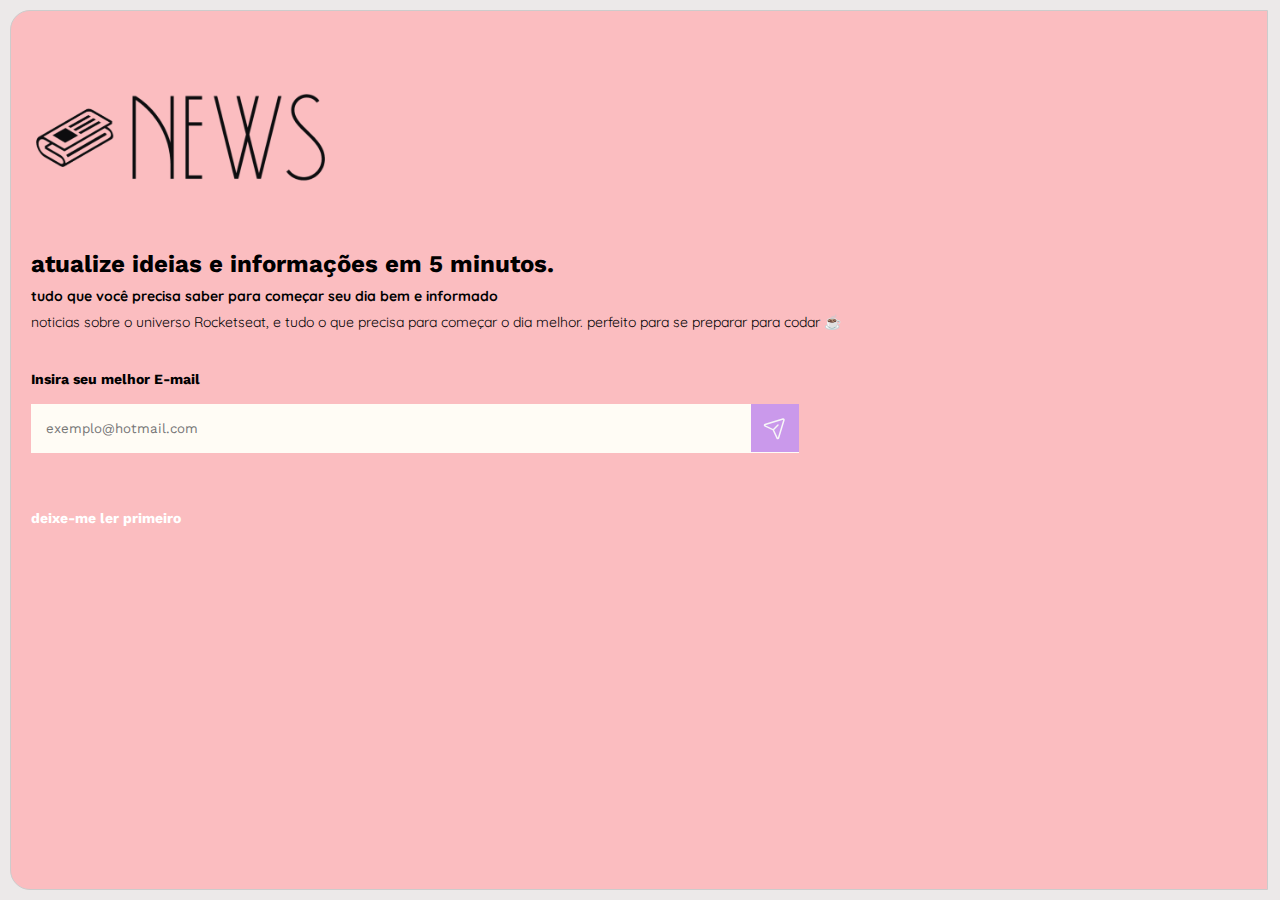
==== index.html @ afa4da66 "article h3 a adjust code" ====
<!DOCTYPE html>
<html lang="pt-br">
<head>
    <!--fontes google aqui-->
    <link rel="preconnect" href="https://fonts.googleapis.com">
    <link rel="preconnect" href="https://fonts.gstatic.com" crossorigin>
    <link href="https://fonts.googleapis.com/css2?family=Quicksand:wght@400;700&family=Work+Sans:wght@400;500;700&display=swap" rel="stylesheet">
    

    <meta charset="UTF-8">
    <meta name="viewport" content="width=device-width, initial-scale=1.0">
    <title>News</title>
    
    <link rel="stylesheet" href="style.css">
</head>
<body>
    


        <main>
            
            <div>
                <img src="./assets/logo.png" alt="logo 'news'">
            </div>
        
            <section>
                
                <h2>atualize ideias e informações em 5 minutos.</h2>
                <h3>tudo que você precisa saber para começar seu dia bem e informado</h3>
                <p>noticias sobre o universo Rocketseat, e tudo o que precisa para começar o dia melhor.
                    perfeito para se preparar para codar ☕</p>
            </section>
            
        

            <!--FORMULÁRIO-->
            
            <form action=""><!-- pode substituir "" por uma URL para que os dados sejam enviados para um servidor externo.-->
              <h3>Insira seu melhor E-mail</h3>
              <fieldset><!--Esta tag define um conjunto de campos de formulário e opcionalmente uma legenda para esses campos. 
                                É usado para agrupar elementos relacionados do formulário.-->
                
                <label for="email"></label>
                <br>
                <input id="email" type="email" name="email" placeholder="exemplo@hotmail.com" 
                    required
                    list="urlsdata"
                    pattern=".*\.com\.*"   
                    title="Cadê o '.com'?"
                    spellcheck="true"> 
                    <!--o pattern especifica que o campo de entrada deve aceitar qualquer texto que contenha 
                        a sequência ".com" em algum lugar. O uso do pattern é útil para validar se o texto inserido pelo usuário
                        em um campo de entrada atende a um formato específico. importante botar colocar o ponto antes e depos do '*'-->
                
                <button type="submit"><img src="./assets/paper-plane-tilt.svg" alt="paper plane tilt symbol"></button>
              </fieldset>
            </form>
            <br>

            <article>
                <h3 class="LinkLer">
                    <a href="#">deixe-me ler primeiro</a>
                </h3>
            </article>
            



        </main>


    <aside><img class="photoPhone" src="./assets/photo-2.png" alt=""></aside>







    


































 <script src="script.js"></script>
</body>
</html>
---- style.css ----
* {
    margin: 0;
    padding: 0; /*preenchimento interno*/
    box-sizing: border-box;
    /*OBS
    
    com o boder-box é possível manter o width mesmo com acressimo de outras tags tipo padding, que acrescenta preenchimento interno*/
    
  }

body {
    height:100vh;
    display:flex; /*faz os elementos se posicionarem onde queremos*/
    overflow: hidden;
    border: 10px solid var(--bg-color);
    background-color:var(--bg-color) ;
  }

body *{ 
    font-family: 'Quicksand', sans-serif;
    font-family: 'Work Sans', sans-serif;
    
  }


 :root{
  --bg-color:rgb(236, 233, 233);
  --bg-logo:rgb(251 189 192);
  --bg-lighter:rgb(255, 252, 245) ;
 }

   


  /* MAIN*/
  main{
    border-bottom-left-radius: 20px;
    border-top-left-radius: 20px ;
    background-color:var(--bg-logo);
    flex: 1; /* Faça com que o main ocupe 50% */
    padding: 20px; /* Adicione um espaçamento interno opcional */
    border: 1px solid #ccc; /* Adicione uma borda opcional para melhor visualização */
    box-sizing: border-box; /* Inclua a largura da borda no cálculo do tamanho */
  }
  
  /*LOGO MAIN*/
  main div img{
    width: 100%;
    max-width: 300px;
    padding: 62px 0;
  }

  /*TEXT MAIN*/
   section h2{
    font-family: Work Sans;
    font-size: 24px;
    font-style: normal;
    font-weight: 700;
  }

  section h3{
    font-family: Quicksand;
    font-size: 14px;
    font-style: normal;
    font-weight: 700;
    padding: 8.5px 0;
  }

  section p{
    font-family: Quicksand;
    font-size: 14px;
    font-style: normal;
    font-weight: 400;
    padding-bottom: 40px;
  }


  /*FORM MAIN*/

  form h3{
    padding-bottom: 17px;
    font-size: 14px;
    font-style: normal;
    font-weight: 700;
  }

  form{
    display:flex ;
    flex-direction: column;
    padding-bottom: 52px;
    width: 100%;
    max-width: 60%;
    z-index: 1;
    position: absolute;
    

  }
  form fieldset{
    display: flex;
    border: #cccccc00;
  }


  form fieldset input{
    background-color:var(--bg-lighter);
    padding: 17px 15px;
    max-width: 100%;
    flex: 1;
    border: #ccc;
  }



    /*BUTTOM MAIN*/
    form button{
      position: absolute;
      display: flex;
      right: 0;
      padding: 12px;
      background-color:rgba(202, 153, 235);
      border: #ccc;
      

    }
  


    article h3{
      flex: 1;
      display: flex;
      flex-direction: column;
      padding-top: 120px;

      font-size: 14px;
      font-style: normal;
      font-weight: 700;
    }

    article h3 a{
      display:flex ;
      text-decoration: none;
      color: white;
    }


  /* ASIDE */
  aside {
   
    border-bottom-right-radius: 20px;
    border-top-right-radius: 20px ;
    display: flex;
  
    max-width: 50%; /* Defina a largura máxima como 50% da página */
    padding: 1px; /* Adicione um espaçamento interno opcional */

    box-sizing: border-box; /* Inclua a largura da borda no cálculo do tamanho */
    overflow: hidden;
  }


  aside {
    max-width: 50%;
    direction: rtl; /* Estabeleça a direção da direita para a esquerda */


  }
  
  /* Estilize a imagem dentro do aside */
  aside img {
     /* Defina a largura da imagem como 100% */
    height: auto; /* Mantenha a proporção da altura */
    object-fit: cover;

  }

  @media screen and (max-width: 480px) {
    /* Define uma nova imagem para a tag img com a classe .photoPhone */
    img.photoPhone {
        content: url(./assets/photo-2-phone.png);
        height: 100vh;
    }
    main div img{
      
      padding: 10px 0;
    }

    article h3{
      padding-top: 100px;
    }
}
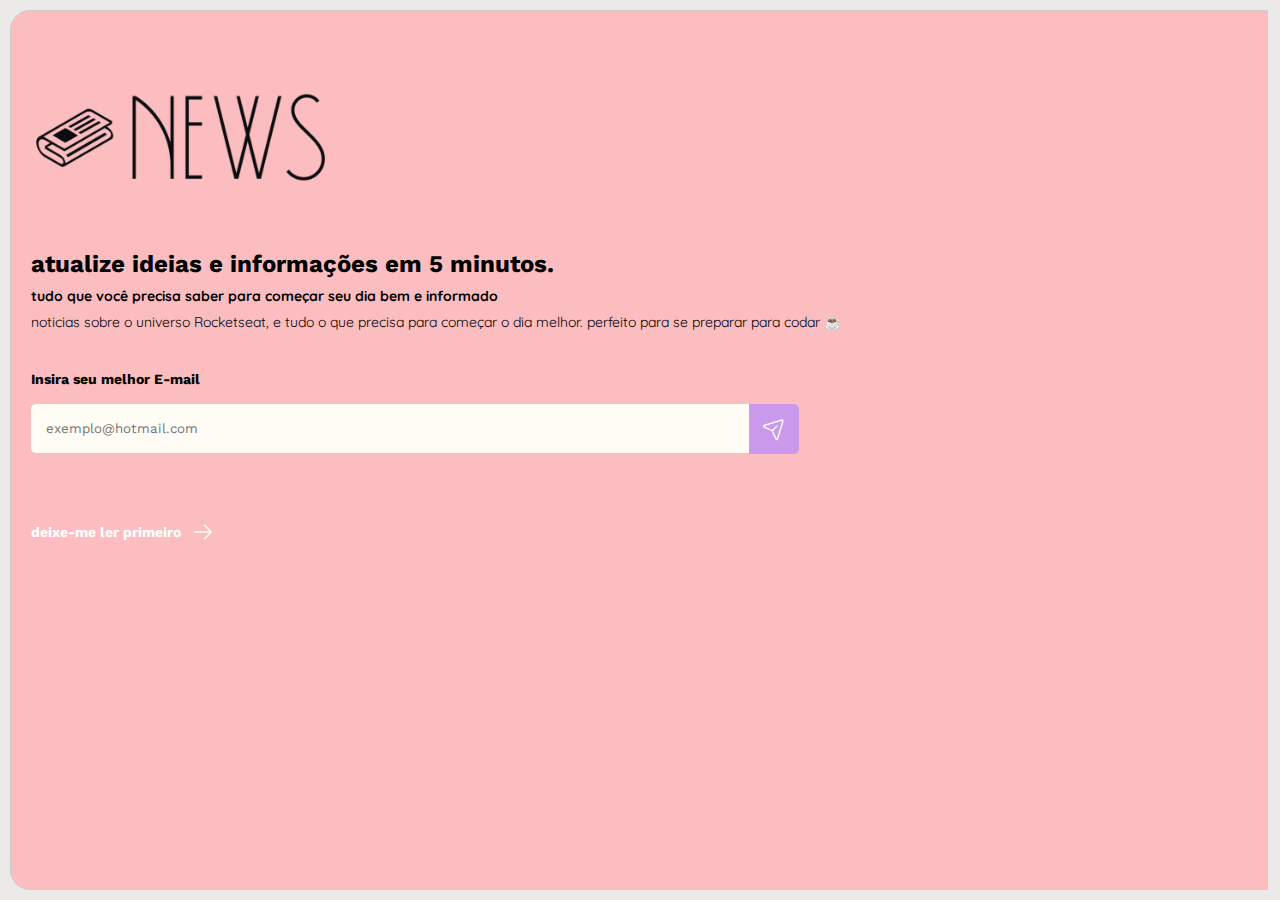
==== commit 5d2e86c5: "hover links adjus, border radius form input" ====
--- a/index.html
+++ b/index.html
@@ -59,7 +59,8 @@
 
             <article>
                 <h3 class="LinkLer">
-                    <a href="#">deixe-me ler primeiro</a>
+                    <a href="#">deixe-me ler primeiro<img src="./assets/arrow-right.svg" alt="arrow right symbol"></a>
+                    
                 </h3>
             </article>
             
--- a/style.css
+++ b/style.css
@@ -27,6 +27,7 @@
   --bg-color:rgb(236, 233, 233);
   --bg-logo:rgb(251 189 192);
   --bg-lighter:rgb(255, 252, 245) ;
+  --color-purple:rgba(202, 153, 235);
  }
 
    
@@ -107,18 +108,23 @@
     max-width: 100%;
     flex: 1;
     border: #ccc;
-  }
-
-
-
-    /*BUTTOM MAIN*/
+    border-radius: 5px;
+      
+  }
+
+
+
+    /* ICONS MAIN*/
     form button{
       position: absolute;
       display: flex;
       right: 0;
-      padding: 12px;
-      background-color:rgba(202, 153, 235);
+      padding: 13px;
+      background-color:var(--color-purple);
       border: #ccc;
+      border-bottom-right-radius: 5px;
+      border-top-right-radius: 5px;
+
       
 
     }
@@ -134,14 +140,25 @@
       font-size: 14px;
       font-style: normal;
       font-weight: 700;
+      
     }
 
     article h3 a{
       display:flex ;
       text-decoration: none;
       color: white;
-    }
-
+      align-items: center;
+      position: relative;
+    }
+
+
+    Article h3 a img{
+      display: flex;
+      padding: 10px;
+      align-items: center;
+      
+
+    }
 
   /* ASIDE */
   aside {
@@ -173,6 +190,9 @@
 
   }
 
+
+  /*MEDIA QUERIES*/
+
   @media screen and (max-width: 480px) {
     /* Define uma nova imagem para a tag img com a classe .photoPhone */
     img.photoPhone {
@@ -188,3 +208,15 @@
       padding-top: 100px;
     }
 }
+
+
+/*HOVER MAIN*/
+
+article h3 a:hover {
+  transition: 1s;
+  color: var(--color-purple);
+
+}
+
+
+
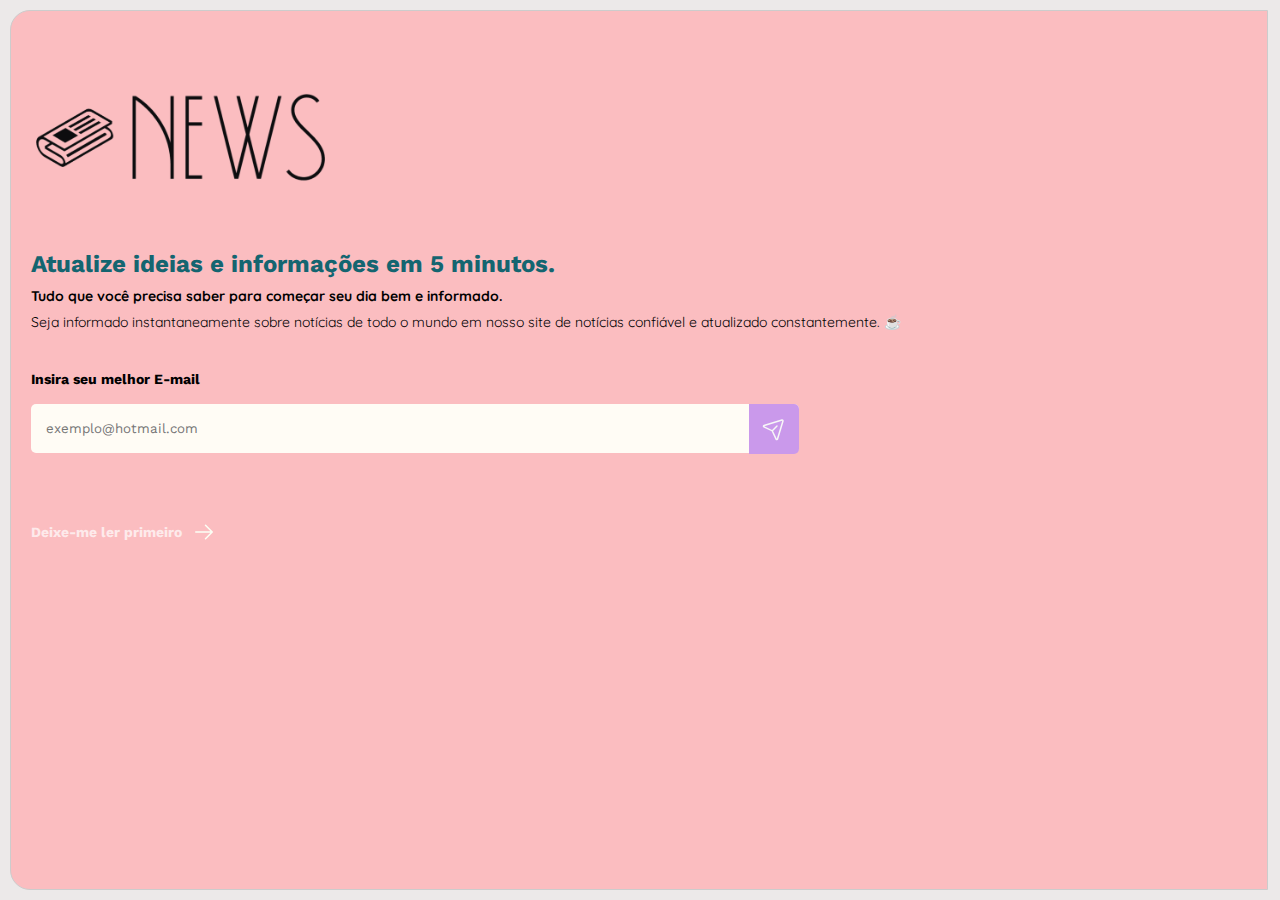
==== commit 85d3525f: "link article h3 fix max width fit content" ====
--- a/index.html
+++ b/index.html
@@ -25,10 +25,9 @@
         
             <section>
                 
-                <h2>atualize ideias e informações em 5 minutos.</h2>
-                <h3>tudo que você precisa saber para começar seu dia bem e informado</h3>
-                <p>noticias sobre o universo Rocketseat, e tudo o que precisa para começar o dia melhor.
-                    perfeito para se preparar para codar ☕</p>
+                <h2>Atualize ideias e informações em 5 minutos.</h2>
+                <h3>Tudo que você precisa saber para começar seu dia bem e informado.</h3>
+                <p>Seja informado instantaneamente sobre notícias de todo o mundo em nosso site de notícias confiável e atualizado constantemente. ☕</p>
             </section>
             
         
@@ -59,7 +58,7 @@
 
             <article>
                 <h3 class="LinkLer">
-                    <a href="#">deixe-me ler primeiro<img src="./assets/arrow-right.svg" alt="arrow right symbol"></a>
+                    <a href="#">Deixe-me ler primeiro<img src="./assets/arrow-right.svg" alt="arrow right symbol"></a>
                     
                 </h3>
             </article>
--- a/style.css
+++ b/style.css
@@ -57,6 +57,7 @@
     font-size: 24px;
     font-style: normal;
     font-weight: 700;
+    color: rgb(20, 101, 112);
   }
 
   section h3{
@@ -140,15 +141,15 @@
       font-size: 14px;
       font-style: normal;
       font-weight: 700;
-      
+    
     }
 
     article h3 a{
       display:flex ;
       text-decoration: none;
-      color: white;
+      color: rgba(255, 255, 255, 0.685);
       align-items: center;
-      position: relative;
+      max-width: max-content;
     }
 
 
@@ -213,8 +214,9 @@
 /*HOVER MAIN*/
 
 article h3 a:hover {
-  transition: 1s;
+  transition: 0.8s;
   color: var(--color-purple);
+  text-decoration: underline;
 
 }
 
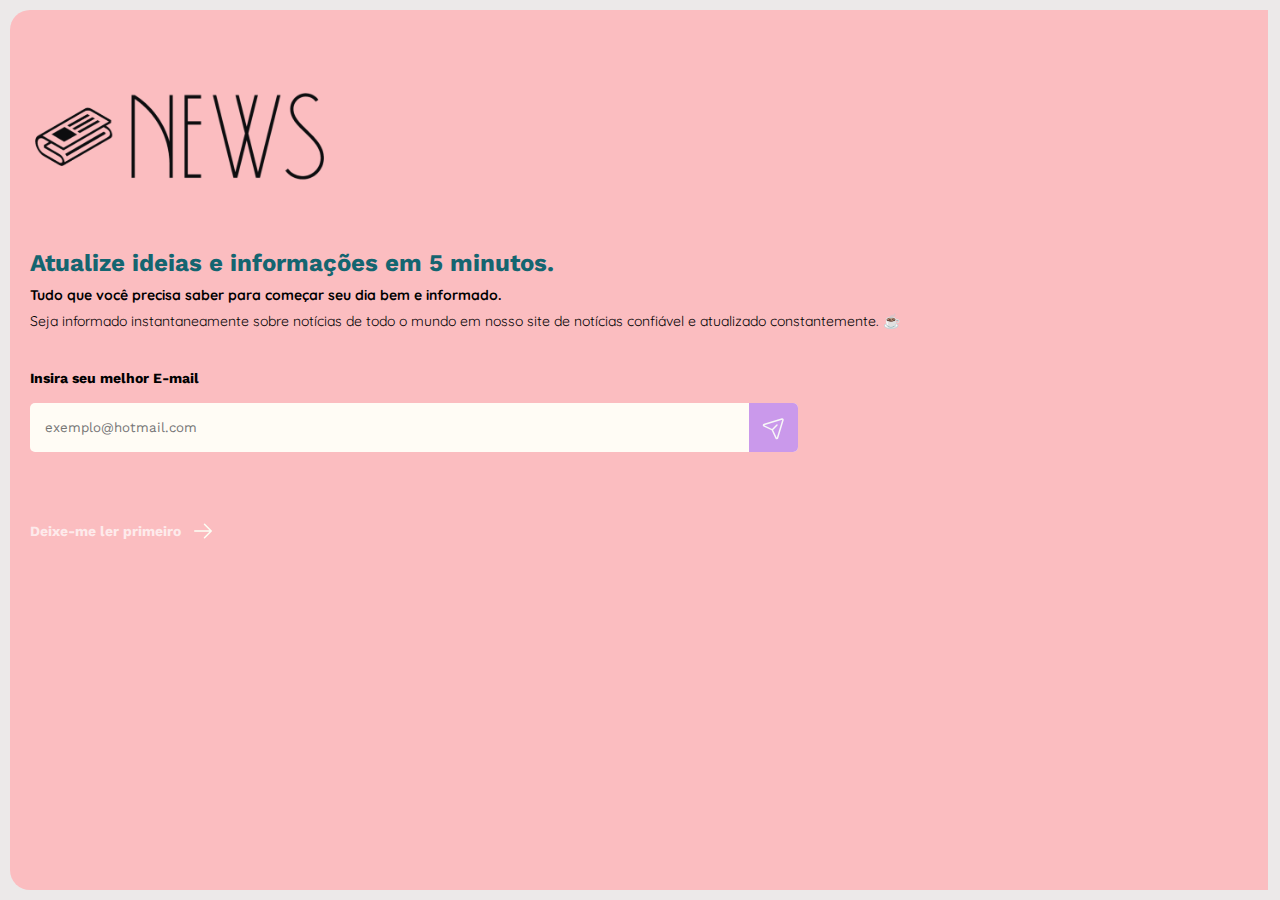
==== commit 6c56915e: "mensage form send sucess" ====
--- a/index.html
+++ b/index.html
@@ -34,7 +34,7 @@
 
             <!--FORMULÁRIO-->
             
-            <form action=""><!-- pode substituir "" por uma URL para que os dados sejam enviados para um servidor externo.-->
+            <form id="myForm" action=""><!-- pode substituir "" por uma URL para que os dados sejam enviados para um servidor externo.-->
               <h3>Insira seu melhor E-mail</h3>
               <fieldset><!--Esta tag define um conjunto de campos de formulário e opcionalmente uma legenda para esses campos. 
                                 É usado para agrupar elementos relacionados do formulário.-->
@@ -51,9 +51,9 @@
                         a sequência ".com" em algum lugar. O uso do pattern é útil para validar se o texto inserido pelo usuário
                         em um campo de entrada atende a um formato específico. importante botar colocar o ponto antes e depos do '*'-->
                 
-                <button type="submit"><img src="./assets/paper-plane-tilt.svg" alt="paper plane tilt symbol"></button>
+                <button type="submit" ><img src="./assets/paper-plane-tilt.svg" alt="paper plane tilt symbol"></button>
               </fieldset>
-            </form>
+            </form >
             <br>
 
             <article>
@@ -75,43 +75,6 @@
 
 
 
-
-
-    
-
-
-
-
-
-
-
-
-
-
-
-
-
-
-
-
-
-
-
-
-
-
-
-
-
-
-
-
-
-
-
-
-
-
  <script src="script.js"></script>
 </body>
 </html>--- a/style.css
+++ b/style.css
@@ -40,8 +40,9 @@
     background-color:var(--bg-logo);
     flex: 1; /* Faça com que o main ocupe 50% */
     padding: 20px; /* Adicione um espaçamento interno opcional */
-    border: 1px solid #ccc; /* Adicione uma borda opcional para melhor visualização */
+    
     box-sizing: border-box; /* Inclua a largura da borda no cálculo do tamanho */
+    
   }
   
   /*LOGO MAIN*/
@@ -120,7 +121,7 @@
       position: absolute;
       display: flex;
       right: 0;
-      padding: 13px;
+      padding: 12.5px;
       background-color:var(--color-purple);
       border: #ccc;
       border-bottom-right-radius: 5px;
